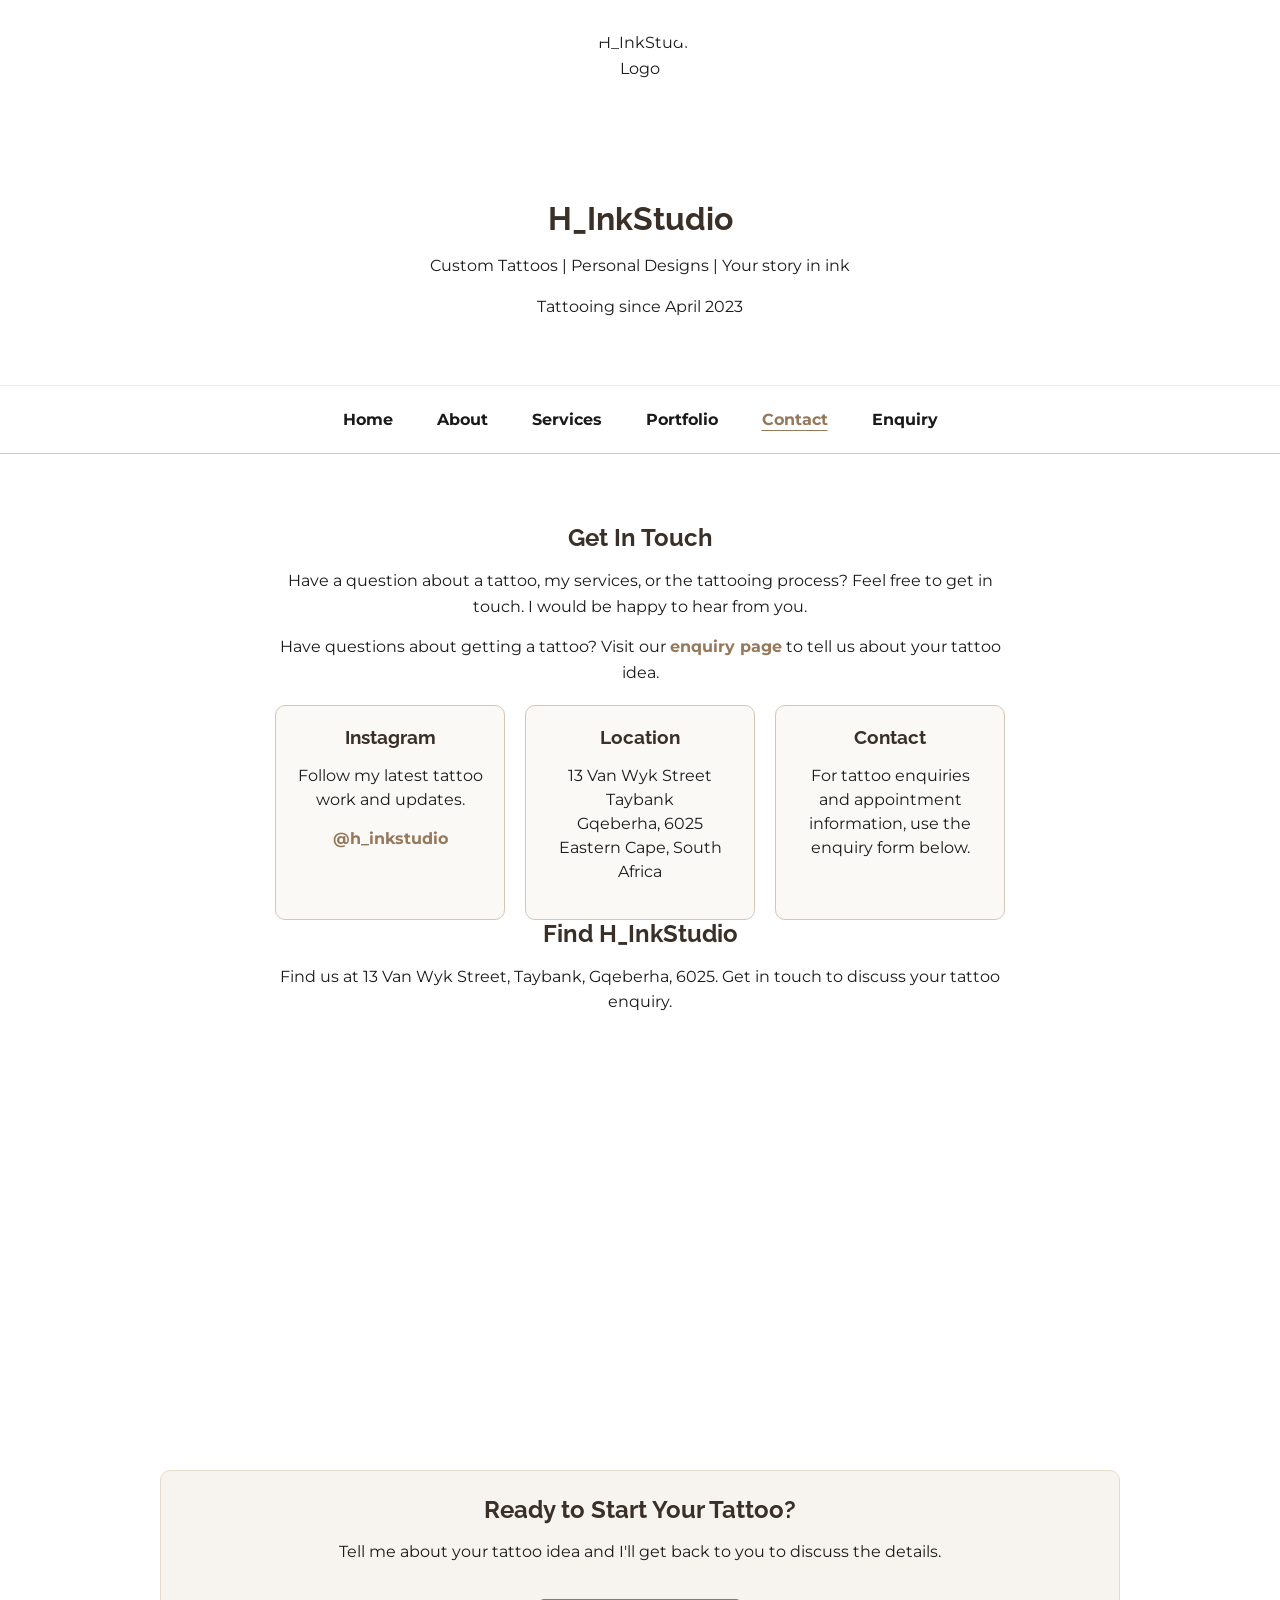
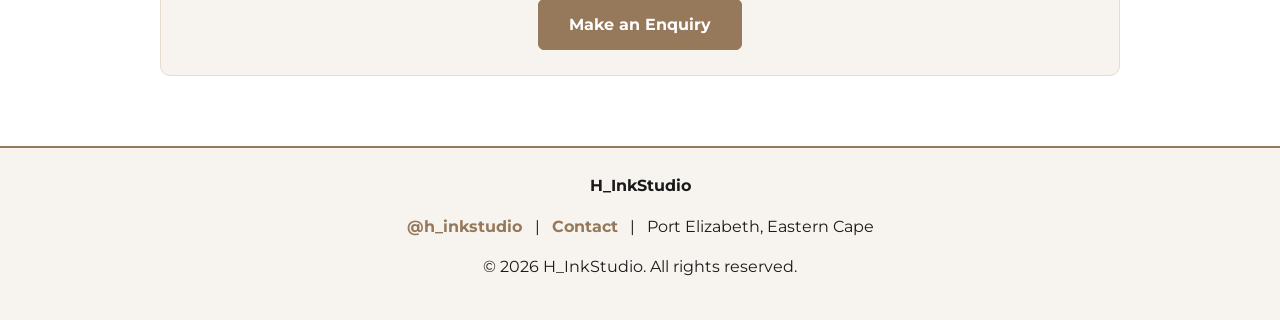
==== Website/contact.html @ ec351fdb "Website Updated html files, css and javascript" ====
<!DOCTYPE html>
<html lang="en">

<head>
    <meta charset="UTF-8">

    <!-- Makes the page responsive on various mobile devices -->
    <meta name="viewport" content="width=device-width, initial-scale=1.0">

    <title>H_InkStudio | Contact</title>
    <meta name="description"
    content="Contact H_InkStudio in Gqeberha, Port Elizabeth, for tattoo enquiries, 
    directions and appointment information. Connect with us on Instagram.">

    <!-- Adding font links -->
    <link rel="preconnect" href="https://fonts.googleapis.com">
    <link rel="preconnect" href="https://fonts.gstatic.com" crossorigin>
    <link href="https://fonts.googleapis.com/css2?family=Montserrat:wght@400;500;600;700&family=Raleway:wght@400;500;600;700&display=swap" rel="stylesheet">

    <!-- Linking to external stylesheet -->
    <link rel="stylesheet" href="css/styles.css">

</head>

<body>

    
    <!-- Header of the Website -->     
   <header>

    <!-- Logo of the studio/website -->
    <img src="images/Logo.jpg" 
         alt="H_InkStudio Logo"
         class="logo">

    <!-- Header of the Website and tagline --> 
    <h1>H_InkStudio</h1>

    <p>Custom Tattoos | Personal Designs | Your story in ink</p>
    <p>Tattooing since April 2023</p>

    </header>

    <!--- Keeping my navigation at the top of website when scrolling down the page -->
    <div class="nav-bar">

    <!-- Navigation for Website -->
    <nav>
        <a href="index.html">Home</a>
        <a href="about.html">About</a>
        <a href="services.html">Services</a>
        <a href="portfolio.html">Portfolio</a>
        <a href="contact.html" class="active">Contact</a>
        <a href="enquiry.html">Enquiry</a>
    </nav>
    </div>

    <!-- Main Page Content -->
    <main>

        <!-- Contact Section -->
        <section>
            <h2>Get In Touch</h2>

            <p>
                Have a question about a tattoo, my services,
                or the tattooing process? Feel free to get in touch.
                I would be happy to hear from you.
            </p>
        </section>

        <!-- Internal Links -->
        <p>
            Have questions about getting a tattoo?
            Visit our <a href="enquiry.html">enquiry page</a>
            to tell us about your tattoo idea.
        </p> 

        <!-- Contact Cards -->
        <section class="contact-container">


            <!-- Instagram -->

            <div class="contact-card">

                <h3>Instagram</h3>

                <p>
                    Follow my latest tattoo work and updates.
                </p>

                <p>
                    <a href="https://www.instagram.com/h_inkstudio/"
                       target="_blank"
                       rel="noopener noreferrer">
                        @h_inkstudio
                    </a>
                </p>

            </div>


            <!-- Location -->

            <div class="contact-card">

                <h3>Location</h3>

                <p>
                    13 Van Wyk Street<br>
                    Taybank<br>
                    Gqeberha, 6025<br>
                    Eastern Cape, South Africa
                </p>

            </div>


            <!-- Contact Cards -->

            <div class="contact-card">

                <h3>Contact</h3>

                <p>
                    For tattoo enquiries and appointment
                    information, use the enquiry form below.
                </p>

            </div>

        </section>

        <!-- Google Maps Integration -->
        <section class="map-section">

            <h2> Find H_InkStudio  </h2>
            <p>
                Find us at 13 Van Wyk Street, Taybank,
                Gqeberha, 6025.
                Get in touch to discuss your tattoo enquiry.
            </p>

            <div class="map-container">
                 <iframe
                    src="https://www.google.com/maps?q=13+Van+Wyk+Street,+Taybank,+Gqeberha,+6025&output=embed"
                    width="100%"
                    height="400"
                    style="border:0;"
                    allowfullscreen=""
                    loading="lazy"
                    referrerpolicy="no-referrer-when-downgrade">
                </iframe>
            </div>
            
        </section> 
 
        <!-- Enquiry Section -->
         <section class="contact-enquiry">

            <h2>Ready to Start Your Tattoo?</h2>

            <p>
                Tell me about your tattoo idea and I'll
                get back to you to discuss the details.
            </p>

            <a href="enquiry.html" class="enquiry-button">
                Make an Enquiry
            </a>

        </section>
 


    </main>

   <!-- Website Footer -->
    <footer>
        <p><strong>H_InkStudio</strong>
    </p>

    <p>
    
        <a href="https://www.instagram.com/h_inkstudio/"
           target="_blank"
           rel="noopener noreferrer">
            @h_inkstudio
        </a>
        &nbsp; | &nbsp;
        <a href="contact.html">Contact</a>
        &nbsp; | &nbsp;
        Port Elizabeth, Eastern Cape
    </p>

    <p>
        &copy; 2026 H_InkStudio. All rights reserved.
    </p>

</footer>
<!-- Adding Javascript file -->
<script src="javascript/script.js" defer></script>

</body>

</html>
---- Website/css/styles.css ----
/*--- So the website looks the same on all browsers ---*/
*,
*::before,
*::after {
    box-sizing: border-box;
    margin: 0;
    padding: 0;
}

html {
    -webkit-text-size-adjust: 100%;
    scroll-behavior: smooth;
}

img, picture, video, canvas, svg {
    display: block;
    max-width: 100%;
}

/* Website links */
a {
    color: #b30000;
    text-decoration: none;
    transition: color 0.3s ease;
}

/* Link hover effect */
a:hover {
    color: #800000;
    text-decoration: underline;
}

ul, ol {
    list-style: none;
}

button, input, select, textarea {
    font: inherit;
    color: inherit;
}

/*--- Base styles for colour, font and spacing ---*/
:root {
    /* H_InkStudio: White, cream and bronze theme */
    --color-bg: #ffffff;
    --color-text: #1a1a1a;
    --color-accent: #96785B;
    --color-muted: #6f6255;
    --color-footer-bg: #f7f4ef;
    --color-heading: #3b3027;
    --color-card: #fbf9f6;
    --color-border: #d6c6b5;

    /* Typography */
    --font-base: "Montserrat", Arial, sans-serif;
    --font-size-base: 16px;
    --line-height-base: 1.6;

    /* Spacing */
    --spacing-sm: 15px;
    --spacing-md: 25px;
    --spacing-lg: 50px;
}

body {
    font-family: "Montserrat", Arial, sans-serif;
    font-size: var(--font-size-base);
    line-height: var(--line-height-base);
    color: var(--color-text);
    background-color: var(--color-bg);
}

h1, h2, h3 {
    font-family: "Raleway", Arial, sans-serif;
    line-height: 1.2;
    margin-bottom: var(--spacing-sm);
}

p {
    margin-bottom: var(--spacing-sm);
}

/*--- Header styles ---*/
header {
    text-align: center;
    padding: 30px 20px;
}

/*--- Main Content ---*/
/* <!--Aligning all information to the center -->  */
main {
    max-width: 1000px;
    margin: 50px auto;
    padding: 20px;
    text-align: center;
}

/* <!--Aligning paragraph text -->  */
main p {
    max-width: 750px;
    margin: 15px auto;
    line-height: 1.6;
}


/* <!--- Keeps my logo with the navigation page when scrolling -->  */
.nav-bar {
    position: sticky;
    top: 0;
    z-index: 100;
    background-color: var(--color-bg);
    padding: 15px 20px;
    margin-top: 20px;
}    

/* <!--Style and positioning of logo --> */

.logo {
    width: 150px;
    height: 150px;
    object-fit: cover;
    border-radius: 50%;
    flex-shrink: 0;
    margin: 0 auto 20px;
}

/* <!--Style and positioning of navigation pane -->  */
nav {
    display: flex;
    flex-wrap: wrap;
    justify-content: center;
    gap: 10px;
}

nav a {
    margin: 0 15px;
    text-decoration: none;
    color: #b30000;
    font-weight: bold;
    transition: color 0.3s ease, background-color 0.3s ease;
}

nav a:hover {
    text-decoration: underline;
}    

/* <!--Shows the visitor which page they currently on -->  */
nav a.active {
    text-decoration: underline;
    text-underline-offset: 5px;
}

/* <!--Style and positioning of Tattoo images -->  */
.tattoo-gallery {
    display: flex;
    justify-content: center;
    align-items: center;
    gap: 20px;
    flex-wrap: wrap;
    margin-top: 20px;
}

.tattoo-gallery img {
    width: 250px;
    height: 250px;
    object-fit: cover;
    border-radius: 5px;
}

/* <!--Hove effect over Tattoo images -->  */
.tattoo-gallery a {
    transition: transform 0.3s ease;
}

.tattoo-gallery a:hover {
    transform: scale(1.05);
}

.tattoo-card {
    position: relative;
    width: 250px;
    height: 300px;
    overflow: hidden;
    text-decoration: none;
    transition: transform 0.3s ease;
}

.tattoo-card img {
    width: 100%;
    height: 100%;
    object-fit: cover;
    display: block;
}

/* <!--Tattoo name displayed over the image -->  */
.tattoo-card span {
    position: absolute;
    bottom: 0;
    left: 0;
    width: 100%;
    padding: 15px 0;
    background: rgba(166, 155, 155, 0.75);
    color: black;
    text-align: center;
    font-weight: bold;
    opacity: 0;
    transition: opacity 0.3s ease;
}

.tattoo-card:hover {
    transform: scale(1.05);
}

/* <!--Showing tattoo name when hovering -->  */
.tattoo-card:hover span {
    opacity: 1;
}

/* <!--Aligning the footer links to the center of page -->  */
footer {
    text-align: center;
    margin-top: 50px;
    padding: 25px;
    background-color: var(--color-footer-bg);
}

footer a {
    text-decoration: none;
    color: #b30000;
    font-weight: bold;
}

footer a:hover {
    text-decoration: underline;
}


/* <!--- Styling for my About page -->  */

/* <!--- About page section -->  */
.about-section {
    text-align: center;
    margin-bottom: 60px;
}

/* <!--- About page images -->  */
.artist-image, .about-image {
    display: block;
    width: 320px;
    height: 320px;
    object-fit: cover;
    border-radius: 25px;
    margin: 20px auto;
}

/* <!--- About page buttons -->  */
.about-button {
    display: inline-block;
    padding: 12px 25px;
    margin: 10px;
    background-color: black;
    color: white;
    text-decoration: none;
    font-weight: bold;
}

.about-button:hover {
    background-color: #444;
}

/* <!--- Services page styling -->  */
/* <!--- Services intro -->  */
.services-intro {
    margin-bottom: 30px;
}

/* <!--- Service cards -->  */
.services {
    display: flex;
    flex-wrap: wrap;
    justify-content: center;
    gap: 25px;
    margin-top: 30px;
}

.service-card {
    width: 260px;
    padding: 25px;
    border: 1px solid #ddd;
    border-radius: 10px;
    min-height: 200px;
    transition: transform 0.3s ease, box-shadow 0.3s ease;
}

.service-card:hover {
    transform: translateY(-5px);
    box-shadow: 0 6px 15px rgba(0, 0, 0, 0.15);
}

.service-card h3 {
    margin-bottom: 15px;
}

.service-card p {
    line-height: 1.6;
}

/* <!--- Appointment info -->  */
.appointment-info {
    max-width: 800px;
    margin: 50px auto 0;
    padding: 30px;
    background-color: #f2f2f2;
    border-radius: 10px;
}

/* <!--- Enquiry button -->  */
.enquiry-button {
    display: inline-block;
    margin-top: 20px;
    padding: 12px 30px;
    background-color: black;
    color: white;
    text-decoration: none;
    font-weight: bold;
    border-radius: 5px;
    transition: background-color 0.3s ease, transform 0.3s ease;
}

.enquiry-button:hover {
    background-color: #b30000;
     transform: scale(1.05);
    color: white; 
}


/* <!--- Portfolio page styling -->  */
.portfolio-intro {
    margin-bottom: 50px;
}

.portfolio-intro p {
    max-width: 700px;
    margin: 15px auto;
    line-height: 1.6;
}

/* <!--- Portfolio gallery -->  */
.portfolio-gallery {
    display: grid;
    grid-template-columns: repeat(3, 1fr);
    gap: 25px;
    margin-top: 30px;
}

.portfolio-card {
    position: relative;
    overflow: hidden;
    border-radius: 8px;
    text-decoration: none;
}

.portfolio-card img {
    width: 100%;
    height: 350px;
    object-fit: cover;
    display: block;
    transition: transform 0.3s ease;
    cursor: pointer;
    transition: transform 0.3s ease;
}

.portfolio-card:hover img {
    transform: scale(1.05);
}


/* --- Portfolio Image Titles --- */

.portfolio-card span {
    position: absolute;
    bottom: 0;
    left: 0;
    width: 100%;
    padding: 15px 0;
    background: rgba(255, 255, 255, 0.85);
    color: black;
    font-weight: bold;
    text-align: center;
    opacity: 0;
    transition: opacity 0.3s ease;
}

.portfolio-card:hover span {
    opacity: 1;
}

/* <!--- Portfolio enquiry section -->  */
.portfolio-enquiry {
    text-align: center;
    margin-top: 60px;
    padding: 35px;
    background-color: #f2f2f2;
    border-radius: 10px;
}

.portfolio-enquiry p {
    line-height: 1.6;
}


/* <!--- Contact page styling -->  */
.contact-container {
    display: flex;
    justify-content: center;
    gap: 20px;
    flex-wrap: wrap;
    margin-top: 20px;
}

.contact-card {
    width: 230px;
    min-height: 140px;
    padding: 20px;
    border: 1px solid #ddd;
    border-radius: 10px;
    text-align: center;
}

.contact-card h3 {
    margin-bottom: 10px;
}

.contact-card p {
    line-height: 1.5;
}

.contact-card a {
    color: #b30000;
    font-weight: bold;
    text-decoration: none;
}

.contact-card a:hover {
    text-decoration: underline;
}

/* <!--- Contact enquiry section -->  */
.contact-enquiry {
    text-align: center;
    margin-top: 40px;
    padding: 25px;
    background-color: #f2f2f2;
    border-radius: 10px;
}

.contact-enquiry p {
    line-height: 1.5;
}


/* <!--- Enquiry page styling -->  */
.enquiry-intro {
    text-align: center;
    margin-bottom: 40px;
}

.enquiry-intro p {
    line-height: 1.6;
}

/* <!--- Enquiry form styling -->  */
.enquiry-form {
    border: 1px solid #ddd;
    padding: 35px;
    border-radius: 10px;
    background-color: #f8f8f8;
}

.form-group {
    margin-bottom: 20px;
}

.form-group label {
    display: block;
    margin-bottom: 8px;
    font-weight: bold;
}

.form-group input,
.form-group select,
.form-group textarea {
    width: 100%;
    padding: 12px;
    border: 1px solid #ccc;
    border-radius: 5px;
    box-sizing: border-box;
    font-family: var(--font-base);
    font-size: 15px;
}

.form-group textarea {
    min-height: 150px;
    resize: vertical;
}

.form-group input:focus,
.form-group select:focus,
.form-group textarea:focus {
    outline: none;
    border-color: black;
}

/* Character Counter */
.character-counter {
    text-align: right;
    font-size: 13px;
    color: #666666;
    margin-top: 5px;
}

#description {
    width: 100%;
    padding: 12px;
    font-family: inherit;
    font-size: 15px;
    border: 1px solid #ccc;
    border-radius: 6px;
    resize: vertical;
}

#description:focus {
    outline: none;
    border-color: #b30000;
}

/* <!--- Submit button styling -->  */
.submit-button {
    display: block;
    margin: 30px auto 0;
    padding: 13px 35px;
    background-color: black;
    color: white;
    border: none;
    border-radius: 5px;
    font-weight: bold;
    font-size: 15px;
    cursor: pointer;
}

.submit-button:hover {
    background-color: #444;
}


/* <!--- Responsive Design and breakpoints -->  */
/* <!--- Tablet ---> */
@media (max-width: 1024px) {

    /* Main content */
    main {
        max-width: 900px;
        margin: 40px auto;
        padding: 20px;
    }

    /* Navigation */
    nav {
        gap: 5px;
    }

    nav a {
        margin: 0 10px;
    }

    /* Portfolio */
    .portfolio-gallery {
        grid-template-columns: repeat(2, 1fr);
        gap: 20px;
    }

    /* Services */
    .services {
        gap: 20px;
    }

    .service-card {
        width: 240px;
    }

    /* Contact */
    .contact-container {
        gap: 20px;
    }

}


/* <!--- Mobile ---> */
@media (max-width: 768px) {

    /* Header */
    header {
        padding: 20px 15px;
    }

    .logo {
        width: 120px;
        height: 120px;
        margin-bottom: 15px;
    }

    header h1 {
        font-size: 28px;
    }

    header p {
        font-size: 14px;
    }

    /* Navigation */
    .nav-bar {
        padding: 10px 15px;
    }

    /*Mobile navigation to make it horizontal */
    .nav-bar {
    width: 100%;
    padding: 10px 5px;
    overflow-x: auto;
}

nav {
    display: flex;
    flex-direction: row;
    justify-content: center;
    flex-wrap: nowrap;
    gap: 5px;
    min-width: max-content;
}

nav a {
    margin: 0 6px;
    font-size: 13px;
    white-space: nowrap;
}

    /* Main content */
    main {
        width: 100%;
        margin: 30px auto;
        padding: 15px;
    }

    main h2 {
        font-size: 24px;
    }

    main h3 {
        font-size: 20px;
    }

    main p {
        font-size: 15px;
    }

    /* Portfolio */
    .portfolio-gallery {
        grid-template-columns: 1fr;
        gap: 20px;
    }

    .portfolio-card img {
        height: 300px;
    }

    /* Services */
    .services {
        flex-direction: column;
        align-items: center;
        gap: 20px;
    }

    .service-card {
        width: 100%;
        max-width: 400px;
    }

    /* Contact */
    .contact-container {
        flex-direction: column;
        align-items: center;
        gap: 20px;
    }

    .contact-card {
        width: 100%;
        max-width: 400px;
    }

    /* About images */
    .artist-image,
    .about-image {
        width: 250px;
        height: 250px;
    }

    /* Enquiry form */
    .enquiry-form {
        padding: 20px;
    }

    .form-group input,
    .form-group select,
    .form-group textarea {
        font-size: 16px;
    }

    /* Footer */
    footer {
        padding: 20px 15px;
    }
}

/* FAQ Styling Section */
.accordion-button {
    width: 100%;
    padding: 15px;
    background-color: #1a1a1a;
    color: white;
    border: none;
    text-align: left;
    cursor: pointer;
    font-size: 16px;
    display: flex;
    justify-content: space-between;
}

.accordion-content {
    display: none;
    padding: 15px;
    background-color: #f2f2f2;
}

.accordion-button:hover {
    background-color: #b30000;
}

/* Buttons added to FAQ Section */
.tab-buttons {
    display: flex;
    justify-content: center;
    flex-wrap: wrap;
    gap: 10px;
    margin: 20px 0;
}

.tab-button {
    padding: 12px 20px;
    border: none;
    background: #ddd;
    cursor: pointer;
    font-weight: bold;
}

.tab-button.active {
    background: #b30000;
    color: white;
}

.tab-content {
    display: none;
    padding: 20px;
    background: #f2f2f2;
    text-align: center;
}

.tab-content.active {
    display: block;
}

/* Styling for the modal image */
.image-modal {
    display: none;
    position: fixed;
    z-index: 1000;
    inset: 0;
    background: rgba(0, 0, 0, 0.9);
    justify-content: center;
    align-items: center;
    padding: 30px;
}

.image-modal img {
    max-width: 90%;
    max-height: 85vh;
    object-fit: contain;
}

.modal-close {
    position: absolute;
    top: 20px;
    right: 35px;
    background: none;
    border: none;
    color: white;
    font-size: 40px;
    cursor: pointer;
}

/* Map styling for Google map */
.map-container iframe {
    display: block;
    width: 100%;
    border: none;
}

/* Mobile Map Responsiveness */
@media (max-width: 600px) {
    .map-section {
        padding: 15px;
        margin: 30px auto;
    }

    .map-container iframe {
        height: 300px;
    }
}

/* Page loading animation */
@keyframes fadeIn {
    from {
        opacity: 0;
        transform: translateY(15px);
    }

    to {
        opacity: 1;
        transform: translateY(0);
    }
}

main {
    animation: fadeIn 0.8s ease-in-out;
}

/* Users who like less animation */
@media (prefers-reduced-motion: reduce) {
    *,
    *::before,
    *::after {
        animation-duration: 0.01ms !important;
        transition-duration: 0.01ms !important;
    }
}

/* Services Search and Sorting */
.service-search {
    display: flex;
    justify-content: center;
    align-items: center;
    flex-wrap: wrap;
    gap: 15px;
    margin: 35px auto;
    max-width: 750px;
    padding: 20px;
    background-color: #f7f7f7;
    border-radius: 12px;
    box-shadow: 0 3px 12px rgba(0, 0, 0, 0.08);
}

.service-search input,
.service-search select {
    padding: 14px 18px;
    border: 1px solid #ccc;
    border-radius: 8px;
    font-family: inherit;
    font-size: 15px;
    background-color: white;
    color: #1a1a1a;
    transition: border-color 0.3s ease,
                box-shadow 0.3s ease;
}

.service-search input {
    flex: 1;
    min-width: 220px;
}

.service-search select {
    cursor: pointer;
    font-weight: 600;
}

.service-search input:focus,
.service-search select:focus {
    outline: none;
    border-color: #b30000;
    box-shadow: 0 0 0 3px rgba(179, 0, 0, 0.12);
}

.service-search input::placeholder {
    color: #888;
}

.service-search select:hover {
    border-color: #b30000;
}

/* No Results Message */
#noServicesMessage {
    text-align: center;
    color: #b30000;
    font-weight: 600;
    margin: 20px 0;
}

/* Mobile Search Layout */
@media (max-width: 600px) {
    .service-search {
        flex-direction: column;
        margin: 25px 15px;
    }

    .service-search input,
    .service-search select {
        width: 100%;
    }
}

/* Load More Tattoos Button */
.load-more-button {
    display: inline-block;
    padding: 14px 30px;
    background-color: #1a1a1a;
    color: #ffffff;
    border: none;
    border-radius: 8px;
    font-family: inherit;
    font-size: 16px;
    font-weight: bold;
    text-decoration: none;
    cursor: pointer;
    transition: background-color 0.3s ease,
                transform 0.3s ease;
}

.load-more-button:hover {
    background-color: #b30000;
    transform: scale(1.05);
}

.load-more-container {
    text-align: center;
    margin: 30px 0;
}

/* Internal Page Links Styling */
.home-links a,
main p a {
    color: #b30000;
    font-weight: bold;
    text-decoration: none;
    transition: color 0.3s ease;
}

.home-links a:hover,
main p a:hover {
    color: #1a1a1a;
    text-decoration: underline;
}

/* ==========================================
   H_InkStudio: Subtle Bronze Accent Styling
   Keeps the original white background
   ========================================== */

/* Header and section headings */
header h1,
main h2,
main h3 {
    color: var(--color-heading);
}

header h1 {
    text-decoration: underline;
    text-decoration-color: var(--color-accent);
    text-decoration-thickness: 2px;
    text-underline-offset: 8px;
}

/* Navigation: bronze hover and current-page indicator */
.nav-bar {
    background-color: #ffffff;
    border-top: 1px solid #eee8e1;
    border-bottom: 1px solid var(--color-border);
}

nav a {
    color: var(--color-text);
    padding: 6px 2px;
}

nav a:hover,
nav a.active {
    color: var(--color-accent);
    text-decoration-color: var(--color-accent);
}

/* Subtle bronze borders for content cards */
.service-card,
.contact-card,
.enquiry-form {
    border: 1px solid var(--color-border);
}

.service-card,
.contact-card {
    background-color: var(--color-card);
}

.service-card:hover,
.contact-card:hover {
    border-color: var(--color-accent);
    box-shadow: 0 6px 16px rgba(150, 120, 91, 0.16);
}

/* Light cream panels */
.appointment-info,
.portfolio-enquiry,
.contact-enquiry,
.service-search {
    background-color: #f7f4ef;
    border: 1px solid #e6dbcf;
}

/* Bronze buttons */
.about-button,
.enquiry-button,
.submit-button,
.load-more-button {
    background-color: var(--color-accent);
    color: #ffffff;
    border: 1px solid var(--color-accent);
    border-radius: 6px;
    transition: background-color 0.3s ease,
                border-color 0.3s ease,
                transform 0.3s ease;
}

.about-button:hover,
.enquiry-button:hover,
.submit-button:hover,
.load-more-button:hover {
    background-color: #765b43;
    border-color: #765b43;
    color: #ffffff;
}

.submit-button:disabled {
    opacity: 0.65;
    cursor: not-allowed;
    transform: none;
}

/* Bronze details on portfolio images */
.portfolio-card,
.tattoo-card {
    border: 1px solid var(--color-border);
}

.portfolio-card span,
.tattoo-card span {
    background: rgba(150, 120, 91, 0.92);
    color: #ffffff;
}

/* Form fields remain white with bronze focus outlines */
.enquiry-form {
    background-color: #fbf9f6;
}

.form-group input,
.form-group select,
.form-group textarea,
#description,
.service-search input,
.service-search select {
    background-color: #ffffff;
    color: #1a1a1a;
    border-color: #d6c6b5;
}

.form-group input:focus,
.form-group select:focus,
.form-group textarea:focus,
#description:focus,
.service-search input:focus,
.service-search select:focus {
    border-color: var(--color-accent);
    box-shadow: 0 0 0 3px rgba(150, 120, 91, 0.14);
}

/* Bronze links and footer details */
footer {
    background-color: var(--color-footer-bg);
    border-top: 2px solid var(--color-accent);
}

footer a,
.contact-card a,
.home-links a,
main p a {
    color: var(--color-accent);
}

footer a:hover,
.contact-card a:hover,
.home-links a:hover,
main p a:hover {
    color: #765b43;
}

/* FAQ and tabs */
.accordion-button {
    background-color: #3b3027;
    color: #ffffff;
}

.accordion-button:hover,
.tab-button.active {
    background-color: var(--color-accent);
    color: #ffffff;
}

.accordion-content,
.tab-content {
    background-color: #f7f4ef;
    color: var(--color-text);
    border: 1px solid #e6dbcf;
}

.tab-button {
    background-color: #eee8e1;
    color: #3b3027;
    border-radius: 5px;
}

/* Accessible keyboard focus */
a:focus-visible,
button:focus-visible,
input:focus-visible,
select:focus-visible,
textarea:focus-visible {
    outline: 2px solid var(--color-accent);
    outline-offset: 3px;
}

/* Removing underline from header link for a cleaner look */
header h1 a {
    text-decoration: none;
    color: inherit;
}

header a {
    text-decoration: none;
}

header h1,
header h1 a,
header h1 a:link,
header h1 a:visited,
header h1 a:hover {
    text-decoration: none !important;
    border-bottom: none !important;
}
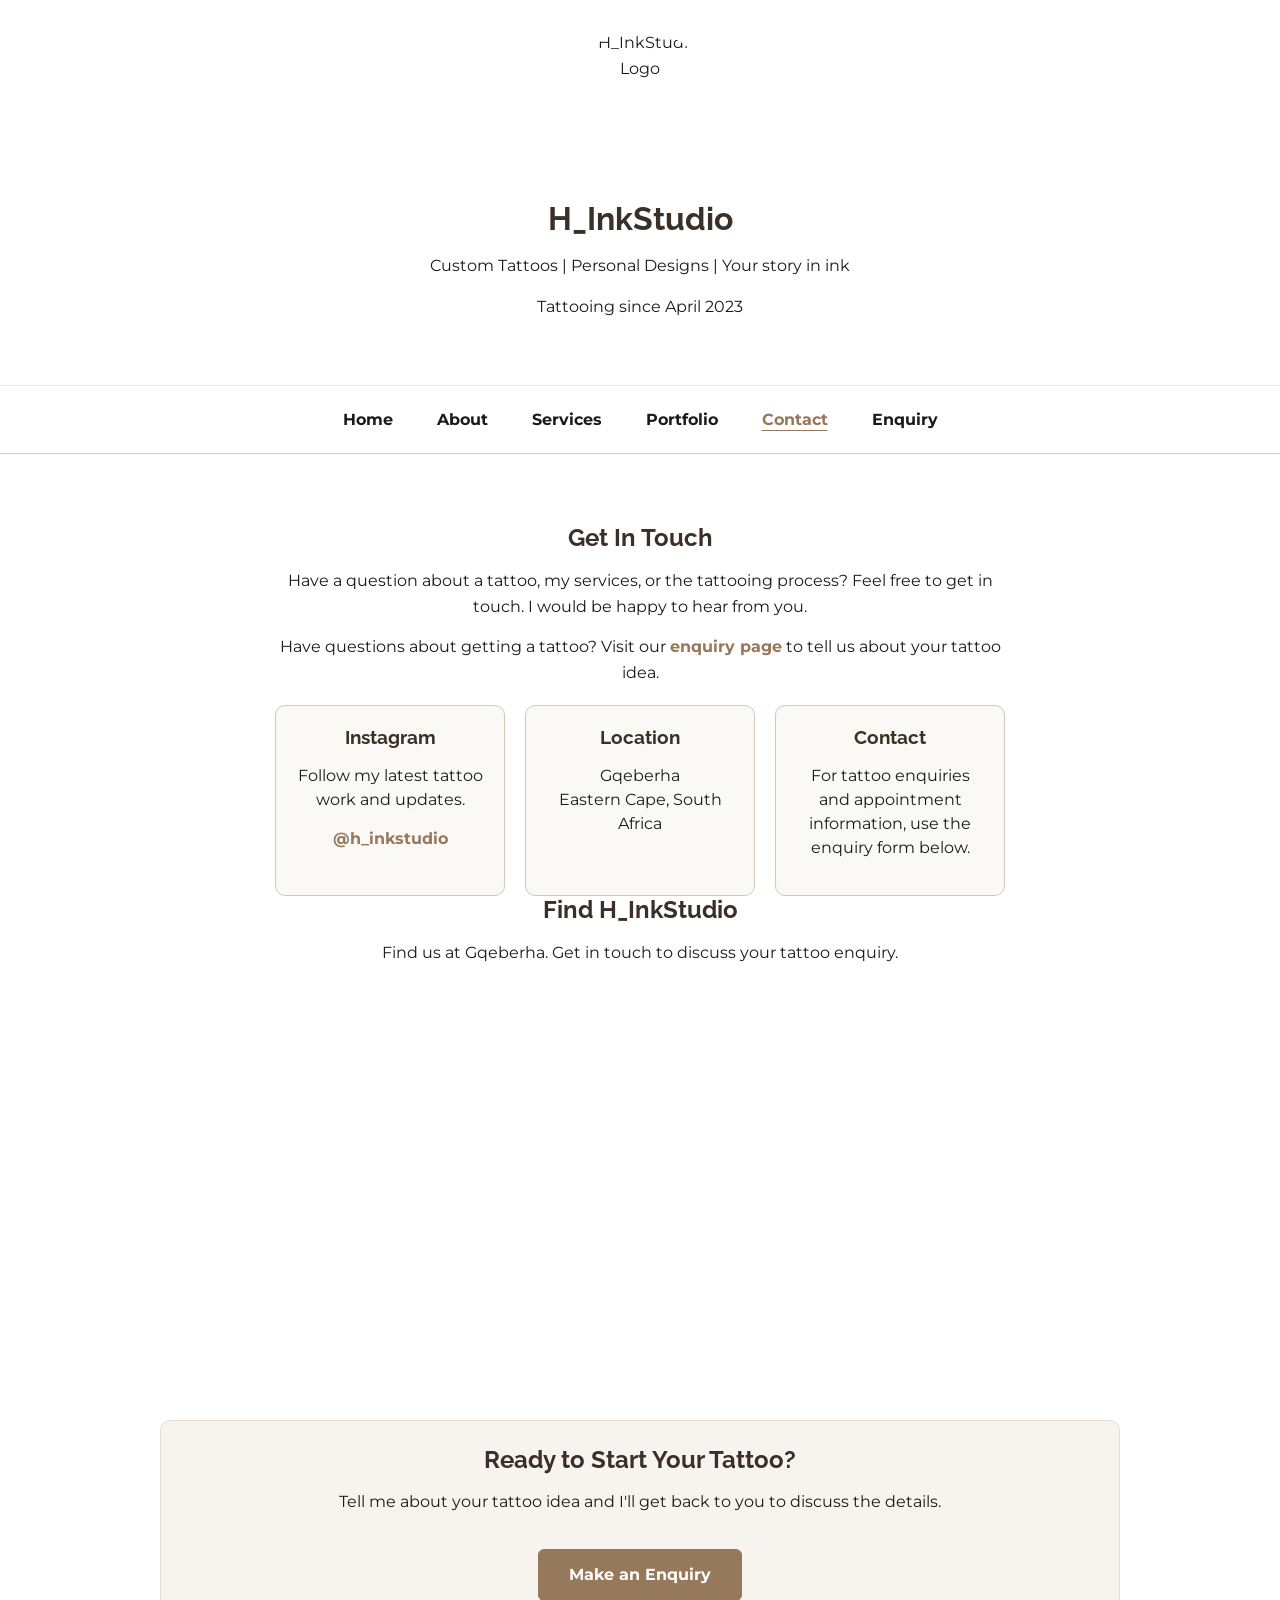
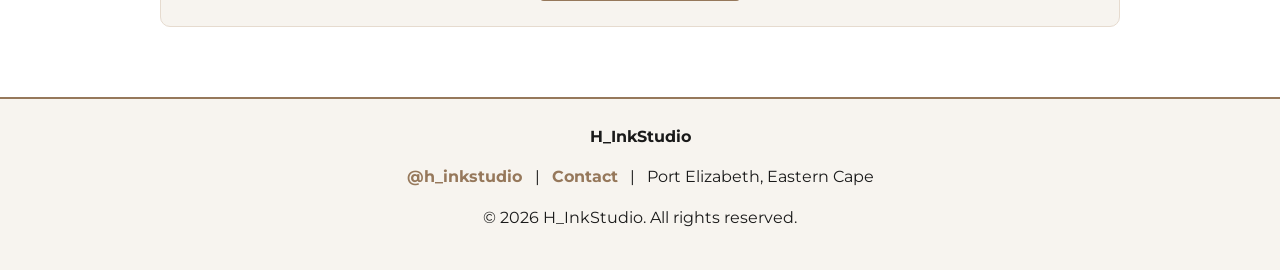
==== commit e0b05c59: "Website" ====
--- a/Website/contact.html
+++ b/Website/contact.html
@@ -108,9 +108,7 @@
                 <h3>Location</h3>
 
                 <p>
-                    13 Van Wyk Street<br>
-                    Taybank<br>
-                    Gqeberha, 6025<br>
+                    Gqeberha<br>
                     Eastern Cape, South Africa
                 </p>
 
@@ -137,14 +135,13 @@
 
             <h2> Find H_InkStudio  </h2>
             <p>
-                Find us at 13 Van Wyk Street, Taybank,
-                Gqeberha, 6025.
+                Find us at Gqeberha.
                 Get in touch to discuss your tattoo enquiry.
             </p>
 
             <div class="map-container">
                  <iframe
-                    src="https://www.google.com/maps?q=13+Van+Wyk+Street,+Taybank,+Gqeberha,+6025&output=embed"
+                    src="https://www.google.com/maps?q=Port+Elizabeth,+South+Africa&output=embed"
                     width="100%"
                     height="400"
                     style="border:0;"
